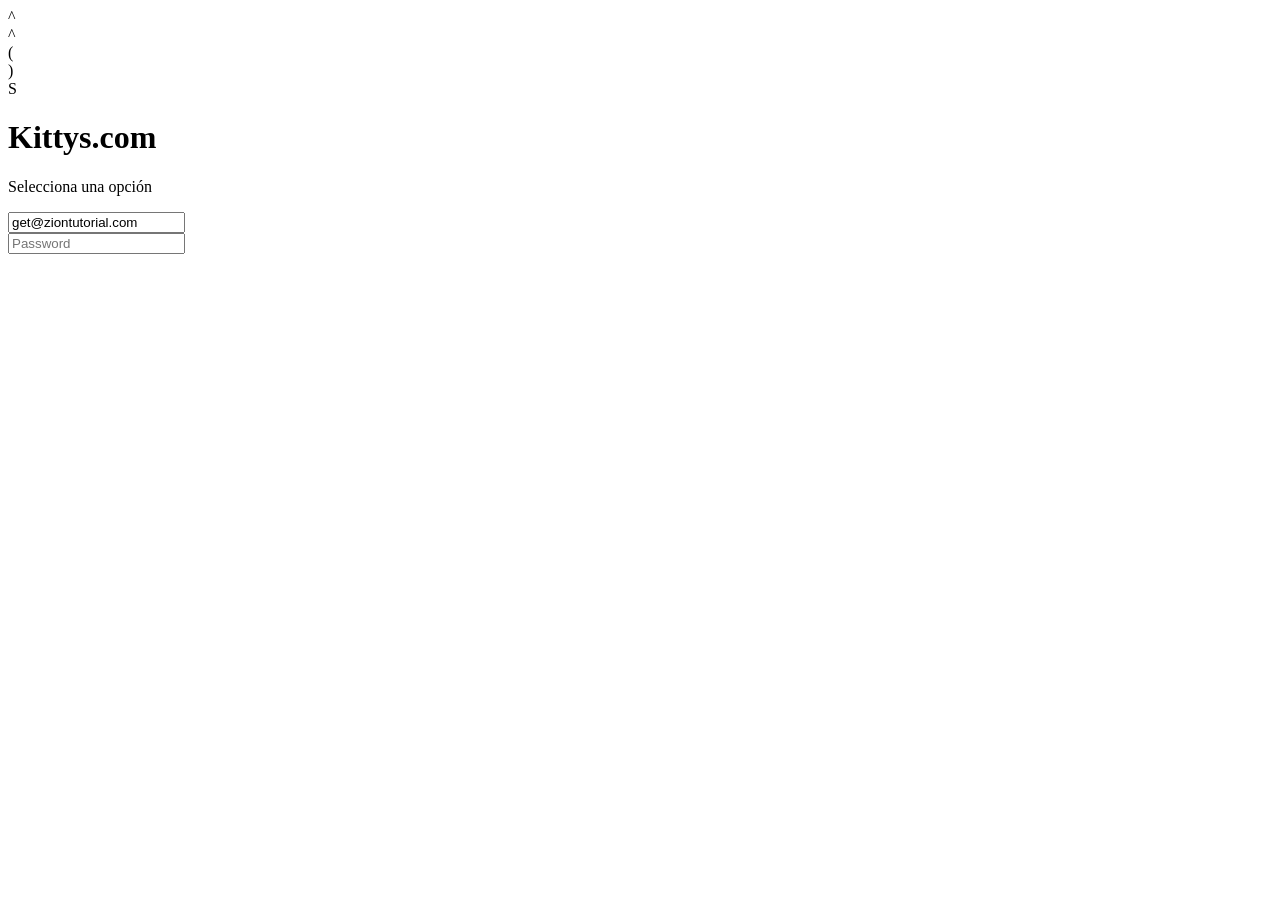
==== frontend/index.html @ 1b1ff525 "Create index.html Agregué base index.html login" ====
<!DOCTYPE html>
<html lang="es">
<head>
    <meta charset="UTF-8">
    <meta name="viewport" content="width=device-width, initial-scale=1.0">
    <title>Kittys.com Login</title>
    <link rel="stylesheet" href="style.css">
</head>
<body>

    <div class="cat-login-wrapper">
        
        <div class="cat-feature ear ear-left">^</div>
        <div class="cat-feature ear ear-right">^</div>
        <div class="cat-feature cheek cheek-left">(</div>
        <div class="cat-feature cheek cheek-right">)</div>
        <div class="cat-feature tail">S</div>

        <div class="form-container">
            <h1 class="brand-title">Kittys.com</h1>
            <p class="subtitle">Selecciona una opción</p>
            
            <div class="input-group">
                <input type="email" value="get@ziontutorial.com" class="input-focused" readonly>
            </div>
            
            <div class="input-group">
                <input type="password" placeholder="Password">
            </div>
        </div>

    </div>

</body>
</html>
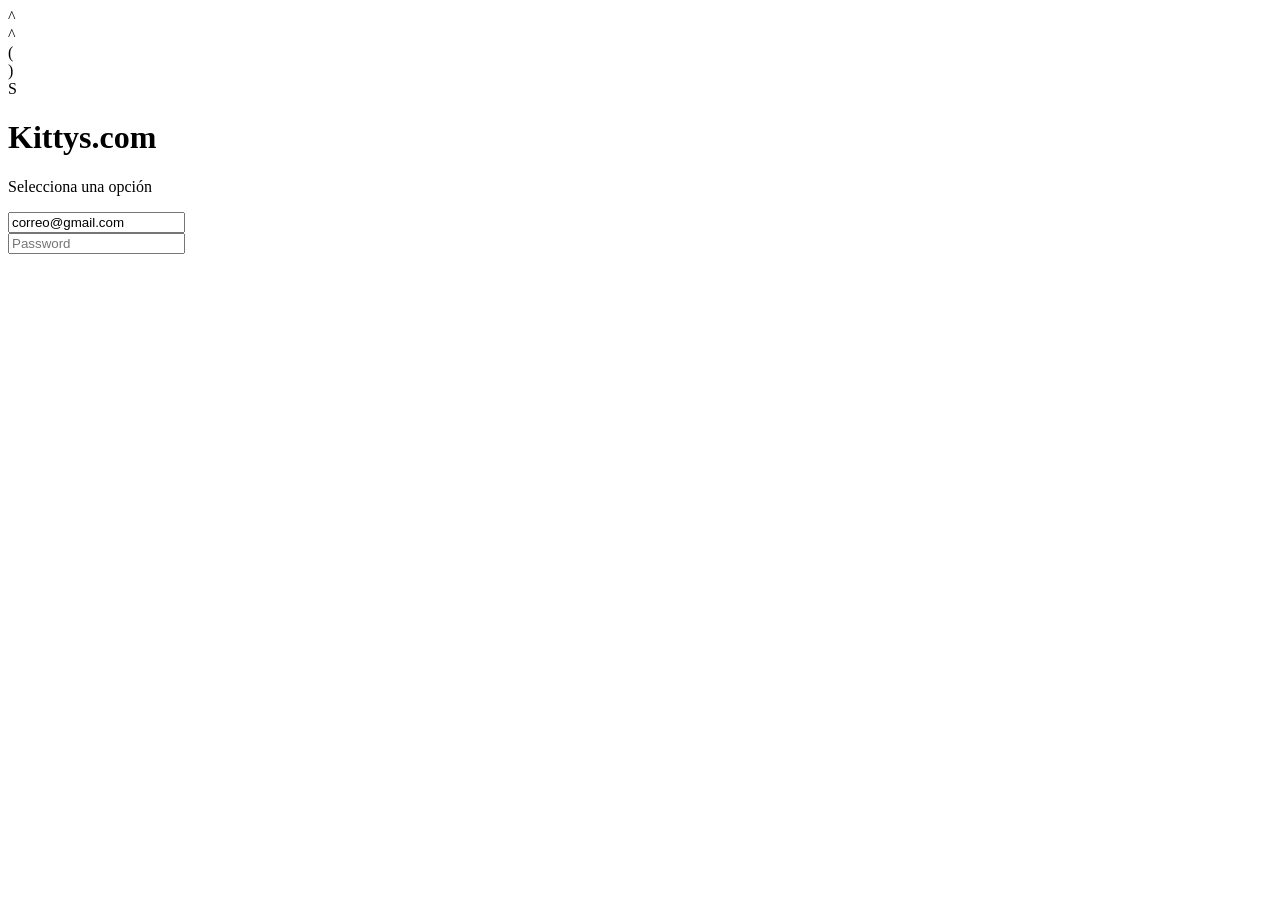
==== commit 9024a49c: "Update index.html" ====
--- a/frontend/index.html
+++ b/frontend/index.html
@@ -21,7 +21,7 @@
             <p class="subtitle">Selecciona una opción</p>
             
             <div class="input-group">
-                <input type="email" value="get@ziontutorial.com" class="input-focused" readonly>
+                <input type="email" value="correo@gmail.com" class="input-focused" readonly>
             </div>
             
             <div class="input-group">
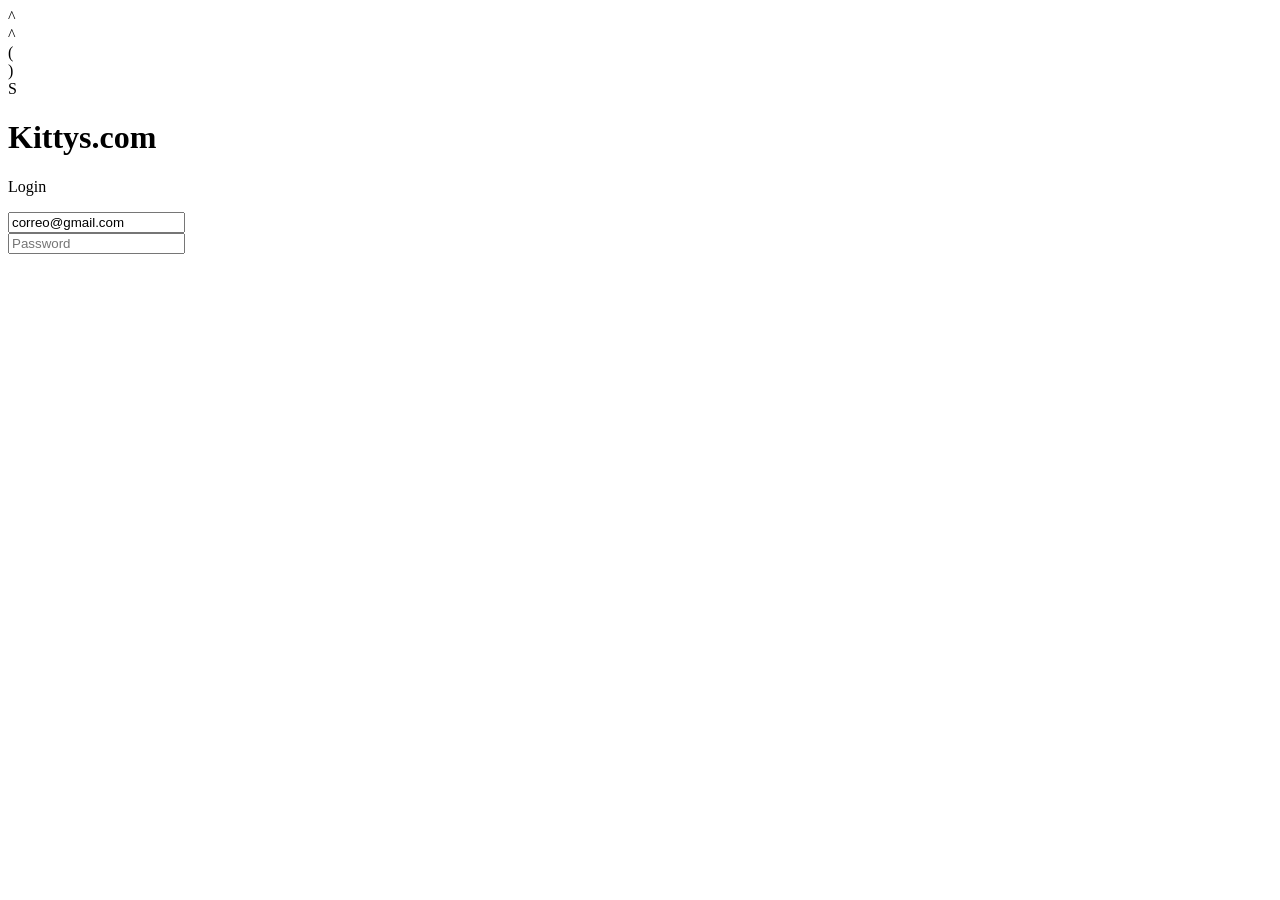
==== commit 0fdd9294: "Update index.html" ====
--- a/frontend/index.html
+++ b/frontend/index.html
@@ -18,7 +18,7 @@
 
         <div class="form-container">
             <h1 class="brand-title">Kittys.com</h1>
-            <p class="subtitle">Selecciona una opción</p>
+            <p class="subtitle">Login</p>
             
             <div class="input-group">
                 <input type="email" value="correo@gmail.com" class="input-focused" readonly>
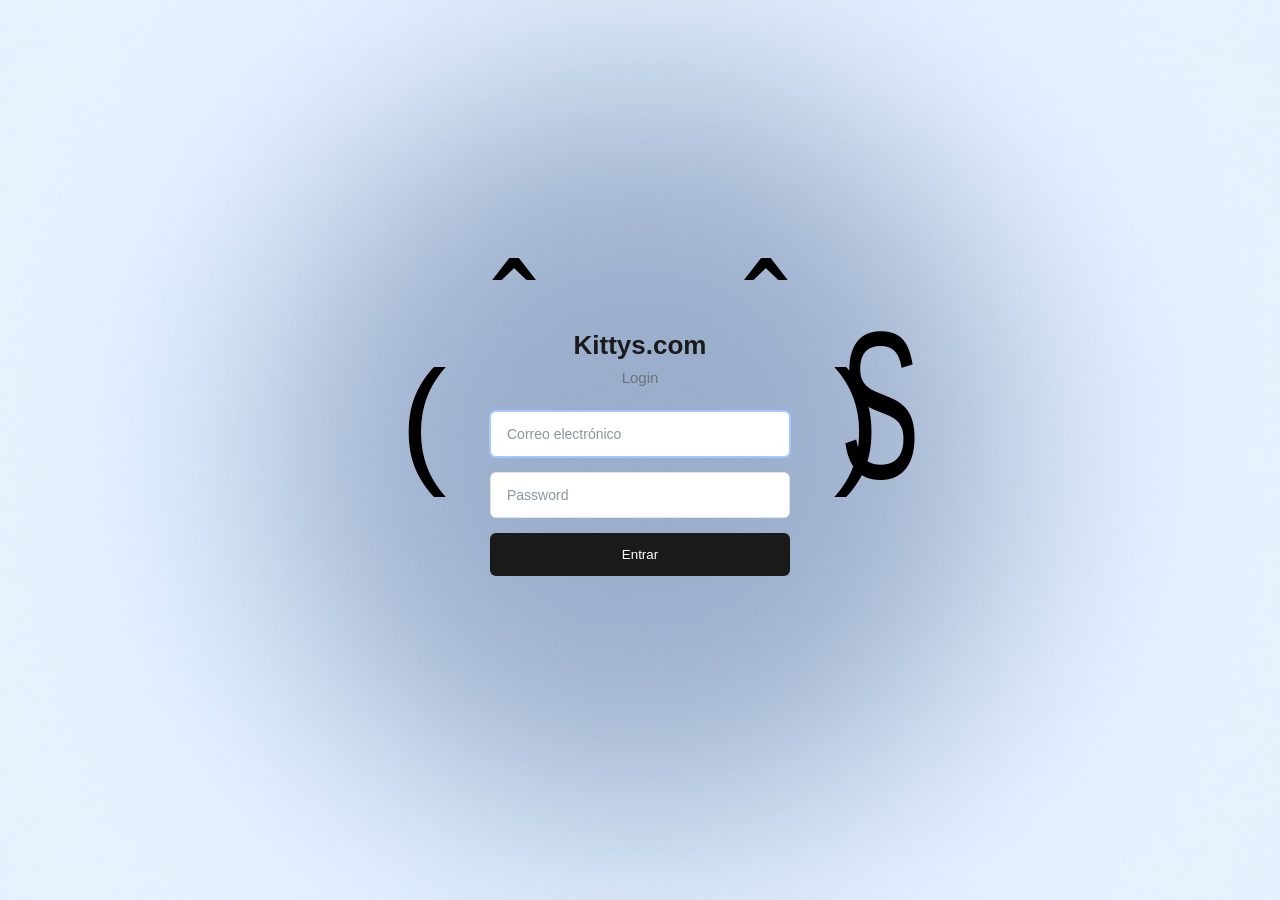
==== commit ee3eada1: "Update index.html" ====
--- a/frontend/index.html
+++ b/frontend/index.html
@@ -16,20 +16,24 @@
         <div class="cat-feature cheek cheek-right">)</div>
         <div class="cat-feature tail">S</div>
 
-        <div class="form-container">
-            <h1 class="brand-title">Kittys.com</h1>
-            <p class="subtitle">Login</p>
-            
-            <div class="input-group">
-                <input type="email" value="correo@gmail.com" class="input-focused" readonly>
-            </div>
-            
-            <div class="input-group">
-                <input type="password" placeholder="Password">
-            </div>
+    <div class="form-container">
+        <h1 class="brand-title">Kittys.com</h1>
+        <p class="subtitle">Login</p>
+    
+        <div class="input-group">
+            <input type="email" id="email-input" placeholder="Correo electrónico" class="input-focused">
+        </div>
+    
+        <div class="input-group">
+            <input type="password" id="password-input" placeholder="Password">
         </div>
 
+        <div class="input-group">
+            <button id="login-btn" style="width: 300px; padding: 14px 16px; background-color: #1a1a1a; color: white; border: none; border-radius: 6px; cursor: pointer;">Entrar</button>
+        </div>
     </div>
 
+    </div>
+ 
 </body>
 </html>
--- a/frontend/style.css
+++ b/frontend/style.css
@@ -0,0 +1,126 @@
+body {
+    background-image: url('degrado.jpg');
+
+    background-size: cover;       
+    background-position: center;  
+    background-repeat: no-repeat; 
+    
+    background-color: #f0f4f8; 
+    
+    font-family: -apple-system, BlinkMacSystemFont, "Segoe UI", Roboto, Helvetica, Arial, sans-serif;
+    display: flex;
+    justify-content: center;
+    align-items: center;
+    height: 100vh;
+}
+
+* {
+    box-sizing: border-box;
+    margin: 0;
+    padding: 0;
+}
+
+body {
+    background-color: #959595;
+    font-family: -apple-system, BlinkMacSystemFont, "Segoe UI", Roboto, Helvetica, Arial, sans-serif;
+    display: flex;
+    justify-content: center;
+    align-items: center;
+    height: 100vh;
+}
+
+.cat-login-wrapper {
+    position: relative;
+    display: flex;
+    flex-direction: column;
+    align-items: center;
+    padding: 20px;
+}
+
+.cat-feature {
+    position: absolute;
+    color: #000;
+    line-height: 1;
+    pointer-events: none;
+}
+
+.ear {
+    font-size: 80px;
+    font-weight: 800;
+    top: -40px;
+    font-family: monospace;
+}
+.ear-left {
+    left: 20px;
+}
+.ear-right {
+    right: 20px;
+}
+
+.cheek {
+    font-size: 140px;
+    top: 60px;
+    font-weight: 300;
+}
+.cheek-left {
+    left: -70px;
+}
+.cheek-right {
+    right: -70px;
+}
+
+.tail {
+    font-size: 150px;
+    right: -120px;
+    top: 40px;
+    font-weight: 300;
+    transform: scaleY(1.4) scaleX(0.8); 
+}
+
+.form-container {
+    text-align: left;
+    z-index: 10;
+    background: transparent;
+    padding-top: 20px;
+}
+
+.brand-title {
+    font-size: 26px;
+    font-weight: 800;
+    color: #1a1a1a;
+    margin-bottom: 8px;
+    text-align: center;
+}
+
+.subtitle {
+    font-size: 15px;
+    color: #6a737d;
+    margin-bottom: 25px;
+    text-align: center;
+}
+
+.input-group {
+    margin-bottom: 15px;
+    display: flex;
+    justify-content: center;
+}
+
+input {
+    width: 300px;
+    padding: 14px 16px;
+    border: 1px solid #e1e4e8;
+    border-radius: 6px;
+    font-size: 14px;
+    outline: none;
+    transition: all 0.3s ease;
+    background-color: #ffffff;
+}
+
+input:focus, .input-focused {
+    border-color: #a3c8ff;
+    box-shadow: 0 0 0 1px #a3c8ff;
+}
+
+input::placeholder {
+    color: #8c959f;
+}
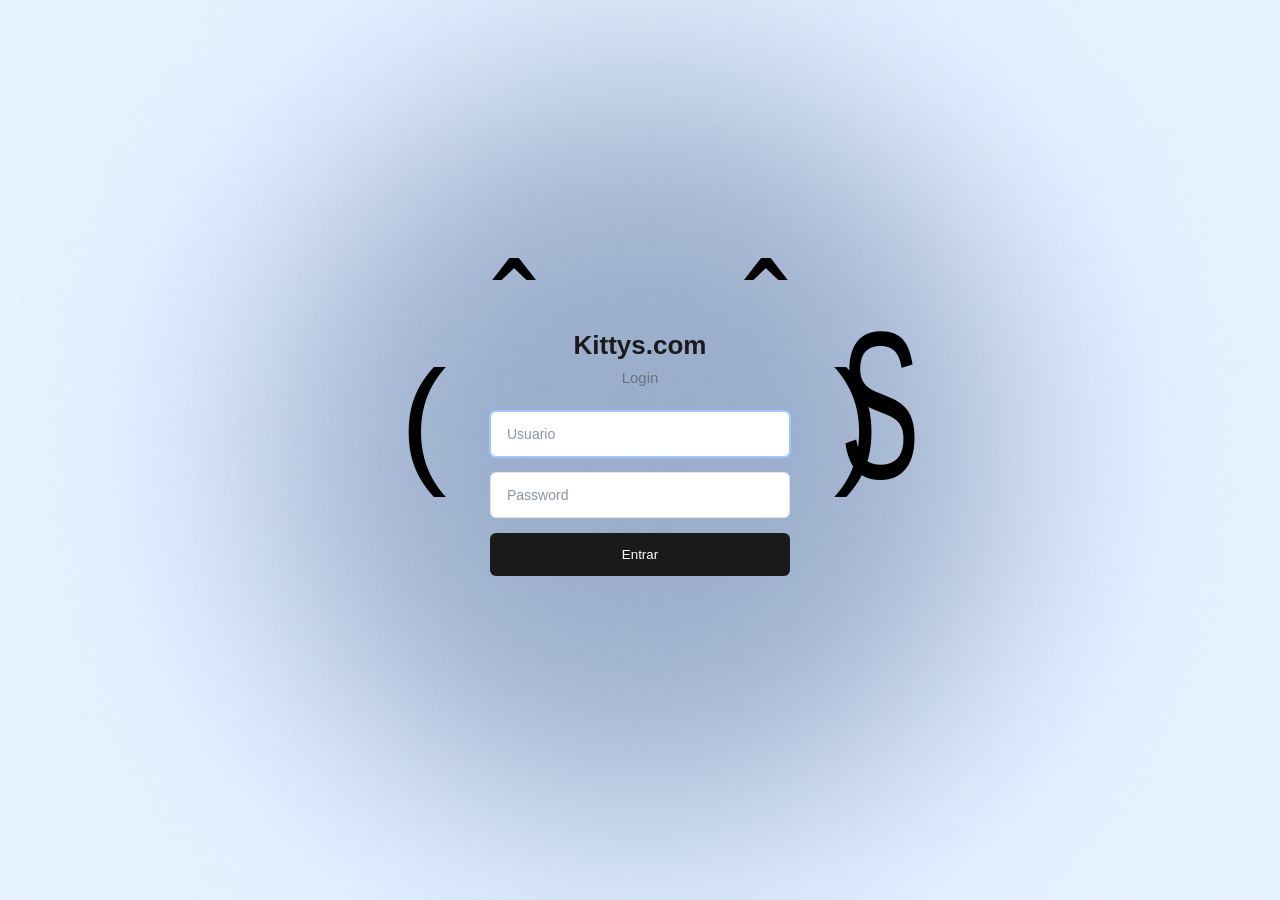
==== commit 8d780049: "Update index.html" ====
--- a/frontend/index.html
+++ b/frontend/index.html
@@ -21,7 +21,7 @@
         <p class="subtitle">Login</p>
     
         <div class="input-group">
-            <input type="email" id="email-input" placeholder="Correo electrónico" class="input-focused">
+            <input type="text" id="email-input" placeholder="Usuario" class="input-focused">
         </div>
     
         <div class="input-group">
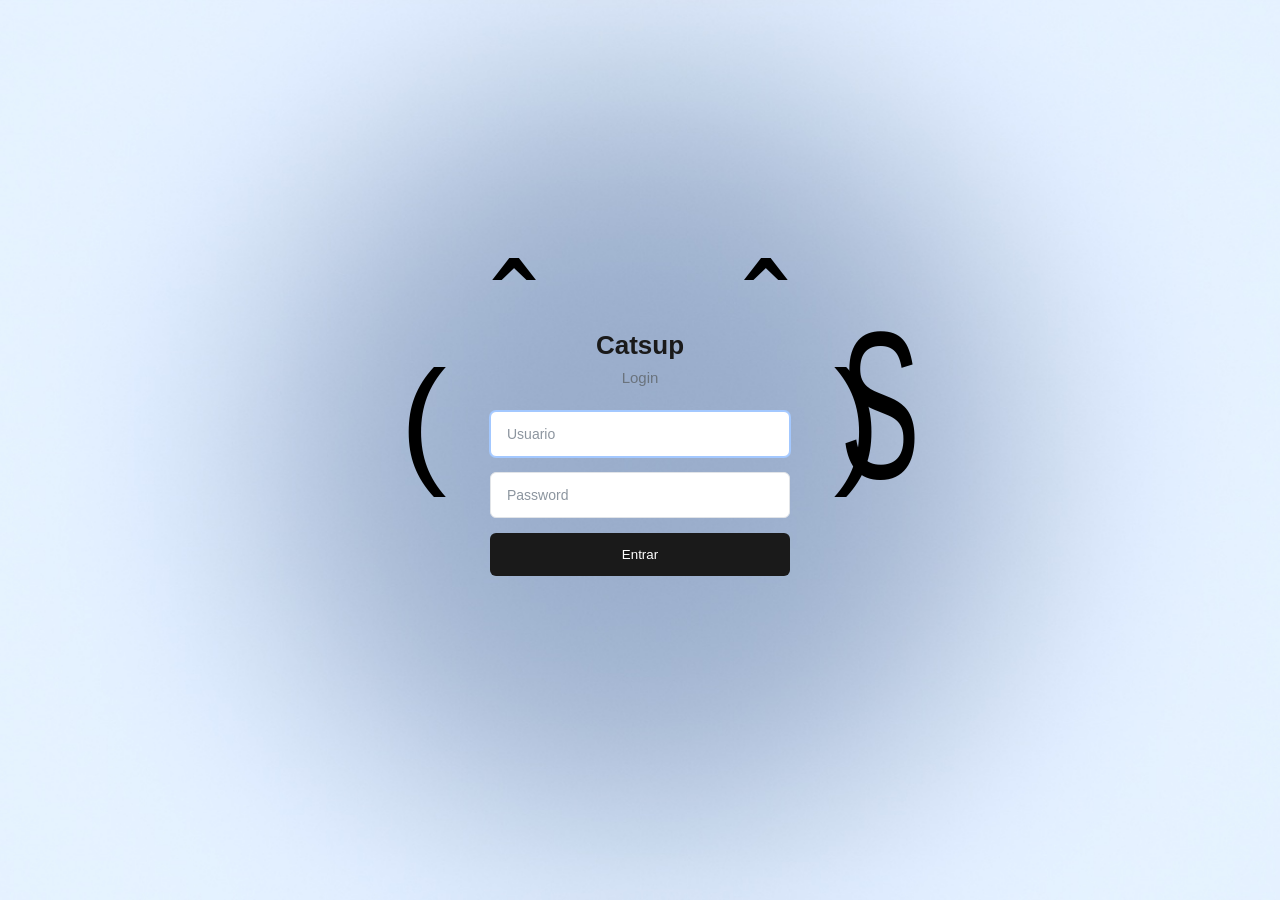
==== commit d76bca51: "reemplazando kitty por Catsup" ====
--- a/frontend/index.html
+++ b/frontend/index.html
@@ -3,7 +3,7 @@
 <head>
     <meta charset="UTF-8">
     <meta name="viewport" content="width=device-width, initial-scale=1.0">
-    <title>Kittys.com Login</title>
+    <title>Catsup Login</title>
     <link rel="stylesheet" href="style.css">
 </head>
 <body>
@@ -17,15 +17,15 @@
         <div class="cat-feature tail">S</div>
 
     <div class="form-container">
-        <h1 class="brand-title">Kittys.com</h1>
+        <h1 class="brand-title">Catsup</h1> 
         <p class="subtitle">Login</p>
     
         <div class="input-group">
-            <input type="text" id="email-input" placeholder="Usuario" class="input-focused">
+            <input type="text" id="email-input" placeholder="Usuario" class="input-focused" aria-label="Usuario">
         </div>
     
         <div class="input-group">
-            <input type="password" id="password-input" placeholder="Password">
+            <input type="password" id="password-input" placeholder="Password" aria-label="Password">
         </div>
 
         <div class="input-group">
@@ -34,6 +34,7 @@
     </div>
 
     </div>
- 
+    
+    <script src="main.js"></script>
 </body>
-</html>
+</html>
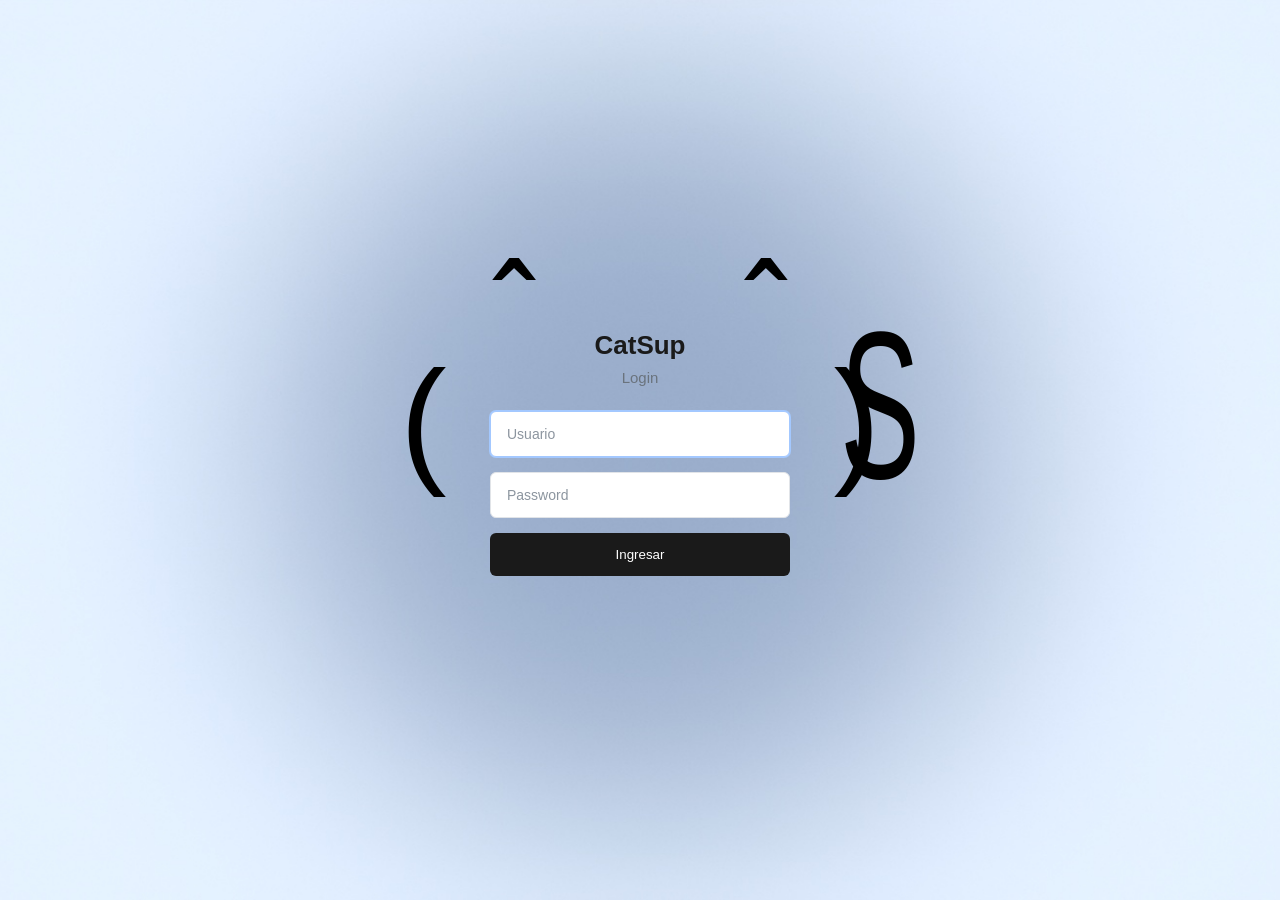
==== commit 6dbf2d61: "Update index.html" ====
--- a/frontend/index.html
+++ b/frontend/index.html
@@ -3,7 +3,7 @@
 <head>
     <meta charset="UTF-8">
     <meta name="viewport" content="width=device-width, initial-scale=1.0">
-    <title>Catsup Login</title>
+    <title>CatSup Login</title>
     <link rel="stylesheet" href="style.css">
 </head>
 <body>
@@ -17,7 +17,7 @@
         <div class="cat-feature tail">S</div>
 
     <div class="form-container">
-        <h1 class="brand-title">Catsup</h1> 
+        <h1 class="brand-title">CatSup</h1> 
         <p class="subtitle">Login</p>
     
         <div class="input-group">
@@ -29,7 +29,7 @@
         </div>
 
         <div class="input-group">
-            <button id="login-btn" style="width: 300px; padding: 14px 16px; background-color: #1a1a1a; color: white; border: none; border-radius: 6px; cursor: pointer;">Entrar</button>
+            <button id="login-btn" style="width: 300px; padding: 14px 16px; background-color: #1a1a1a; color: white; border: none; border-radius: 6px; cursor: pointer;">Ingresar</button>
         </div>
     </div>
 
@@ -37,4 +37,4 @@
     
     <script src="main.js"></script>
 </body>
-</html>+</html>
